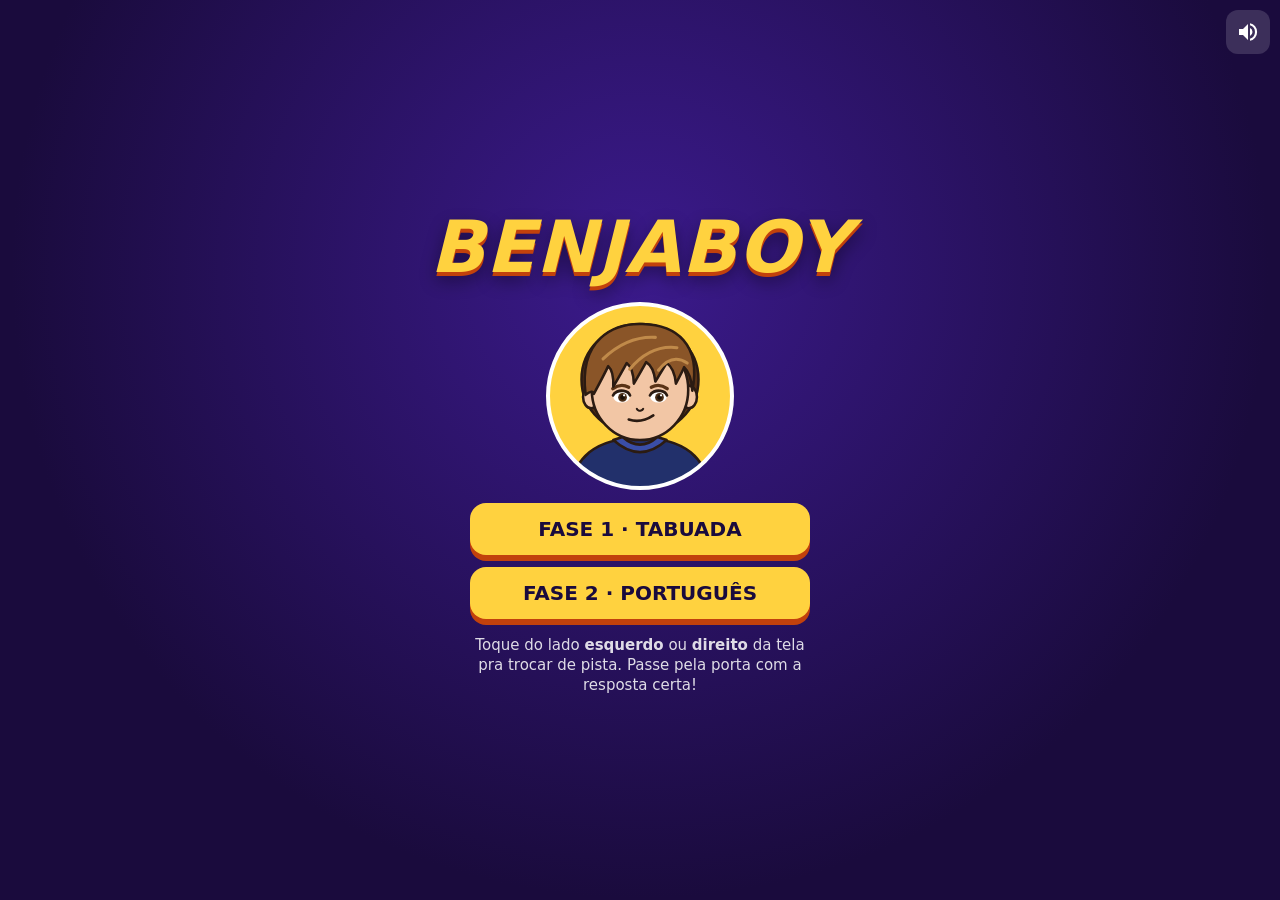
==== index.html @ 42966411 "Benjaboy: primeira versão (tabuada e português) Corrida contra 5 bots em que a resposta certa é a po" ====
<!doctype html>
<html lang="pt-BR">
<head>
<meta charset="utf-8">
<meta name="viewport" content="width=device-width, initial-scale=1, maximum-scale=1, user-scalable=no, viewport-fit=cover">
<meta name="theme-color" content="#1a0b3d">
<title>Benjaboy</title>
<meta name="description" content="Corra, passe pela porta certa e chegue em primeiro!">
<meta property="og:type" content="website">
<meta property="og:title" content="Benjaboy">
<meta property="og:description" content="Corra, passe pela porta certa e chegue em primeiro!">
<meta property="og:url" content="https://diegobarbosabr.github.io/benjaboy/">
<meta property="og:image" content="https://diegobarbosabr.github.io/benjaboy/capa.png">
<meta property="og:image:width" content="1200">
<meta property="og:image:height" content="630">
<link rel="icon" href="icone.png">
<link rel="apple-touch-icon" href="icone.png">
<link rel="manifest" href="manifest.json">
<link rel="stylesheet" href="estilo.css?v=1">
</head>
<body>
<canvas id="tela"></canvas>

<section id="menu" class="painel">
  <h1 class="titulo">BENJABOY</h1>
  <canvas id="retrato-menu" class="retrato"></canvas>
  <button class="botao fase" data-fase="mat">
    <span>FASE 1 · TABUADA</span>
    <span class="recorde" id="rec-mat"></span>
  </button>
  <button class="botao fase" data-fase="port">
    <span>FASE 2 · PORTUGUÊS</span>
    <span class="recorde" id="rec-port"></span>
  </button>
  <p class="dica">Toque do lado <b>esquerdo</b> ou <b>direito</b> da tela pra trocar de pista. Passe pela porta com a resposta certa!</p>
</section>

<section id="resultado" class="painel escondido">
  <p class="colocacao" id="res-pos"></p>
  <canvas id="retrato-res" class="retrato pequeno"></canvas>
  <p class="acertos" id="res-acertos"></p>
  <p class="novo-recorde escondido" id="res-recorde">NOVO RECORDE!</p>
  <p class="mensagem" id="res-msg"></p>
  <div class="treinar escondido" id="res-treinar"></div>
  <button class="botao" id="bt-denovo">CORRER DE NOVO</button>
  <button class="botao secundario" id="bt-menu">MENU</button>
</section>

<section id="pausa" class="painel transparente escondido">
  <p class="colocacao">PAUSADO</p>
  <button class="botao" id="bt-continuar">CONTINUAR</button>
  <button class="botao secundario" id="bt-sair">SAIR DA CORRIDA</button>
</section>

<section id="gire" class="painel">
  <svg class="celular" viewBox="0 0 24 24" aria-hidden="true"><path d="M16 1H8C6.3 1 5 2.3 5 4v16c0 1.7 1.3 3 3 3h8c1.7 0 3-1.3 3-3V4c0-1.7-1.3-3-3-3zm1 19c0 .6-.4 1-1 1H8c-.6 0-1-.4-1-1V4c0-.6.4-1 1-1h8c.6 0 1 .4 1 1v16zm-5-2.5a1.2 1.2 0 1 0 0 2.4 1.2 1.2 0 0 0 0-2.4z"/></svg>
  <p class="acertos">Vire o celular em pé pra jogar</p>
</section>

<button id="bt-som" class="icone" aria-label="Ligar ou desligar o som">
  <svg id="ic-som-on" viewBox="0 0 24 24"><path d="M3 9v6h4l5 5V4L7 9H3zm13.5 3A4.5 4.5 0 0 0 14 8v8a4.5 4.5 0 0 0 2.5-4zM14 3.2v2.1a7 7 0 0 1 0 13.4v2.1a9 9 0 0 0 0-17.6z"/></svg>
  <svg id="ic-som-off" class="escondido" viewBox="0 0 24 24"><path d="M3 9v6h4l5 5V4L7 9H3zm13.6 3 2.7-2.7-1.4-1.4-2.7 2.7-2.7-2.7-1.4 1.4 2.7 2.7-2.7 2.7 1.4 1.4 2.7-2.7 2.7 2.7 1.4-1.4-2.7-2.7z"/></svg>
</button>
<button id="bt-pausa" class="icone escondido" aria-label="Pausar">
  <svg viewBox="0 0 24 24"><path d="M6 5h4v14H6zm8 0h4v14h-4z"/></svg>
</button>

<script src="js/util.js?v=1"></script>
<script src="js/conteudo.js?v=1"></script>
<script src="js/som.js?v=1"></script>
<script src="js/desenho.js?v=1"></script>
<script src="js/corrida.js?v=1"></script>
<script src="js/cena.js?v=1"></script>
<script src="js/app.js?v=1"></script>
</body>
</html>
---- estilo.css ----
:root {
  --fundo: #1a0b3d;
  --amarelo: #ffd23f;
  --laranja: #c2410c;
  --rosa: #ff3d7f;
  --verde: #3ddc84;
  --lilas: #e9e4ff;
}

* { box-sizing: border-box; }

html, body {
  margin: 0;
  height: 100%;
  overflow: hidden;
  background: var(--fundo);
  color: #fff;
  font-family: system-ui, Roboto, "Segoe UI", Arial, sans-serif;
  -webkit-tap-highlight-color: transparent;
  -webkit-user-select: none;
  user-select: none;
  overscroll-behavior: none;
}

body { touch-action: none; }

#tela {
  position: fixed;
  inset: 0;
  width: 100%;
  height: 100%;
  display: block;
}

.painel {
  position: fixed;
  inset: 0;
  z-index: 10;
  display: flex;
  flex-direction: column;
  align-items: center;
  justify-content: center;
  gap: 12px;
  padding: max(16px, env(safe-area-inset-top)) 16px max(16px, env(safe-area-inset-bottom));
  overflow-y: auto;
  touch-action: pan-y;
  text-align: center;
  background: radial-gradient(circle at 50% 30%, #3b1a8c 0%, var(--fundo) 70%);
}

.painel.transparente { background: rgba(26, 11, 61, 0.85); }

.escondido { display: none !important; }

.titulo, .colocacao {
  margin: 0;
  font-weight: 900;
  font-style: italic;
  letter-spacing: 1px;
  color: var(--amarelo);
  text-shadow: 0 4px 0 var(--laranja), 0 8px 18px rgba(0, 0, 0, 0.45);
}
.titulo { font-size: clamp(44px, 14vw, 72px); }
.colocacao { font-size: clamp(40px, 13vw, 64px); }

.retrato { width: 190px; height: 190px; flex: none; }
.retrato.pequeno { width: 140px; height: 140px; }

.botao {
  appearance: none;
  border: 0;
  border-radius: 16px;
  width: min(100%, 340px);
  padding: 14px 18px;
  display: flex;
  flex-direction: column;
  align-items: center;
  gap: 2px;
  font: inherit;
  font-size: 20px;
  font-weight: 900;
  color: var(--fundo);
  background: var(--amarelo);
  box-shadow: 0 6px 0 var(--laranja);
  cursor: pointer;
  flex: none;
}
.botao:active { transform: translateY(4px); box-shadow: 0 2px 0 var(--laranja); }
.botao.secundario { background: var(--lilas); box-shadow: 0 6px 0 #8b7fd0; }
.botao.secundario:active { box-shadow: 0 2px 0 #8b7fd0; }
.botao .recorde { font-size: 13px; font-weight: 700; opacity: 0.75; }
.botao .recorde:empty { display: none; }

.dica { max-width: 340px; margin: 4px 0 0; font-size: 15px; line-height: 1.35; opacity: 0.85; }

.acertos { margin: 0; font-size: 20px; font-weight: 800; }
.novo-recorde { margin: 0; font-size: 18px; font-weight: 900; color: var(--verde); }

.mensagem {
  margin: 4px 0;
  padding: 10px 18px;
  border-radius: 12px;
  background: var(--rosa);
  font-size: 18px;
  font-weight: 900;
}

.mensagem .coracao { width: 1em; height: 1em; fill: #fff; vertical-align: -0.14em; }

.treinar {
  width: min(100%, 340px);
  padding: 10px 14px;
  border-radius: 12px;
  background: rgba(255, 255, 255, 0.08);
  text-align: left;
  font-size: 16px;
  flex: none;
}
.treinar h2 { margin: 0 0 6px; font-size: 13px; letter-spacing: 1px; opacity: 0.8; }
.treinar ul { margin: 0; padding-left: 18px; }
.treinar li { margin: 2px 0; }

/* Celular deitado: o jogo é feito em pé. */
#gire { display: none; z-index: 30; }
#gire .celular { width: 64px; height: 64px; fill: #fff; transform: rotate(90deg); }
@media (orientation: landscape) and (max-height: 500px) {
  #gire { display: flex; }
}

.icone {
  position: fixed;
  top: max(10px, env(safe-area-inset-top));
  right: 10px;
  z-index: 20;
  width: 44px;
  height: 44px;
  padding: 0;
  border: 0;
  border-radius: 12px;
  display: flex;
  align-items: center;
  justify-content: center;
  background: rgba(255, 255, 255, 0.15);
  cursor: pointer;
}
.icone svg { width: 24px; height: 24px; fill: #fff; }
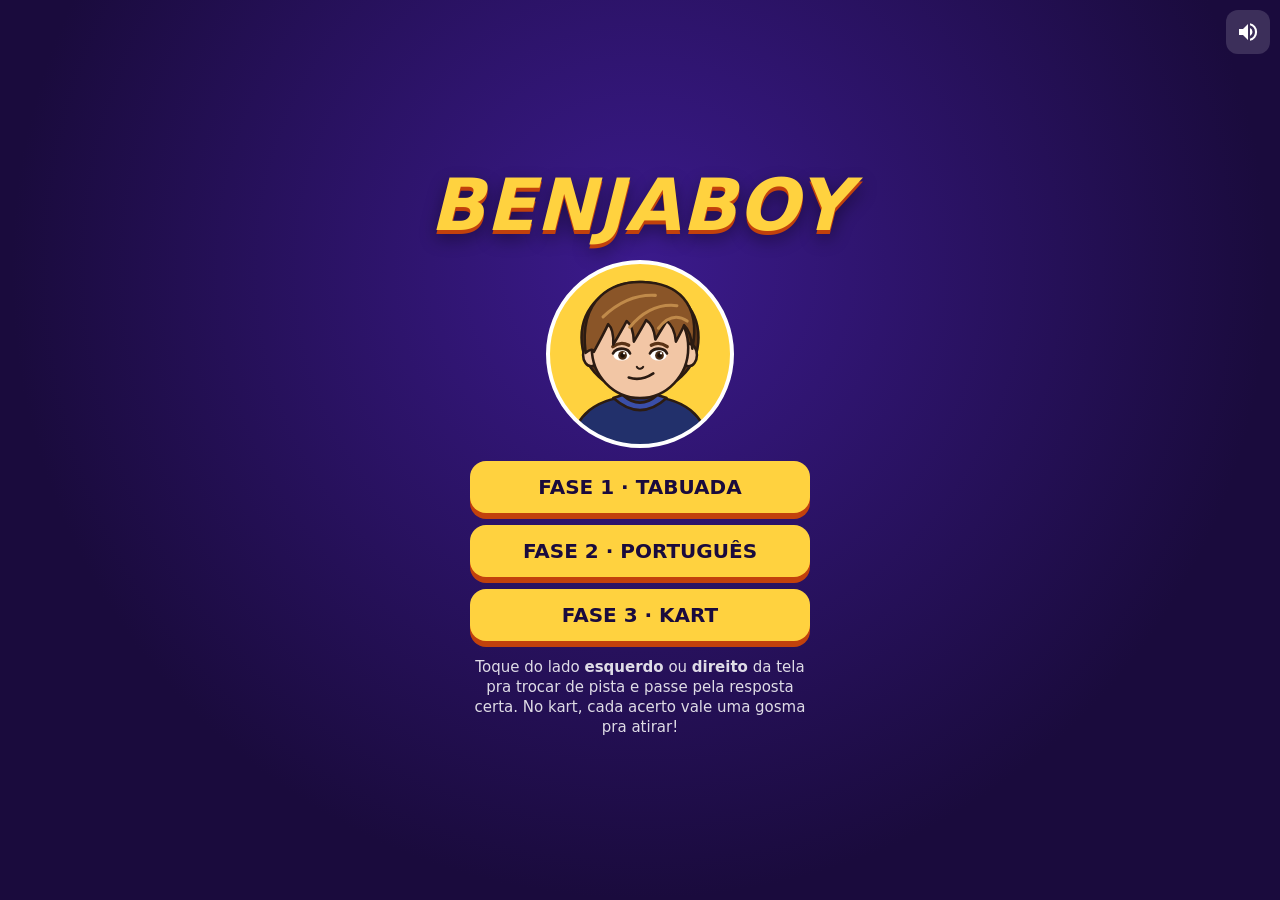
==== commit 241f05d1: "Benjaboy v3: Fase 3 · Kart e prêmio do 1º lugar - Fase 3 · Kart: contas simples (somar, subtrair e a" ====
--- a/index.html
+++ b/index.html
@@ -16,7 +16,7 @@
 <link rel="icon" href="icone.png">
 <link rel="apple-touch-icon" href="icone.png">
 <link rel="manifest" href="manifest.json">
-<link rel="stylesheet" href="estilo.css?v=1">
+<link rel="stylesheet" href="estilo.css?v=3">
 </head>
 <body>
 <canvas id="tela"></canvas>
@@ -32,12 +32,20 @@
     <span>FASE 2 · PORTUGUÊS</span>
     <span class="recorde" id="rec-port"></span>
   </button>
-  <p class="dica">Toque do lado <b>esquerdo</b> ou <b>direito</b> da tela pra trocar de pista. Passe pela porta com a resposta certa!</p>
+  <button class="botao fase" data-fase="kart">
+    <span>FASE 3 · KART</span>
+    <span class="recorde" id="rec-kart"></span>
+  </button>
+  <p class="dica">Toque do lado <b>esquerdo</b> ou <b>direito</b> da tela pra trocar de pista e passe pela resposta certa. No kart, cada acerto vale uma gosma pra atirar!</p>
 </section>
 
 <section id="resultado" class="painel escondido">
   <p class="colocacao" id="res-pos"></p>
   <canvas id="retrato-res" class="retrato pequeno"></canvas>
+  <p class="premio escondido" id="res-premio">
+    <svg viewBox="0 0 24 24" aria-hidden="true"><path d="M20 6h-2.18c.11-.31.18-.65.18-1 0-1.66-1.34-3-3-3-1.05 0-1.96.54-2.5 1.35l-.5.67-.5-.68C10.96 2.54 10.05 2 9 2 7.34 2 6 3.34 6 5c0 .35.07.69.18 1H4c-1.11 0-1.99.89-1.99 2L2 19c0 1.11.89 2 2 2h16c1.11 0 2-.89 2-2V8c0-1.11-.89-2-2-2zm-5-2c.55 0 1 .45 1 1s-.45 1-1 1-1-.45-1-1 .45-1 1-1zM9 4c.55 0 1 .45 1 1s-.45 1-1 1-1-.45-1-1 .45-1 1-1zm11 15H4v-2h16v2zm0-5H4V8h5.08L7 10.83 8.62 12 11 8.76l1-1.36 1 1.36L15.38 12 17 10.83 14.92 8H20v6z"/></svg>
+    VOCÊ VAI GANHAR UM KINDLE!
+  </p>
   <p class="acertos" id="res-acertos"></p>
   <p class="novo-recorde escondido" id="res-recorde">NOVO RECORDE!</p>
   <p class="mensagem" id="res-msg"></p>
@@ -57,6 +65,11 @@
   <p class="acertos">Vire o celular em pé pra jogar</p>
 </section>
 
+<button id="bt-atirar" class="escondido" aria-label="Atirar gosma">
+  <span>ATIRAR</span>
+  <span class="municao"><i></i><i></i><i></i></span>
+</button>
+
 <button id="bt-som" class="icone" aria-label="Ligar ou desligar o som">
   <svg id="ic-som-on" viewBox="0 0 24 24"><path d="M3 9v6h4l5 5V4L7 9H3zm13.5 3A4.5 4.5 0 0 0 14 8v8a4.5 4.5 0 0 0 2.5-4zM14 3.2v2.1a7 7 0 0 1 0 13.4v2.1a9 9 0 0 0 0-17.6z"/></svg>
   <svg id="ic-som-off" class="escondido" viewBox="0 0 24 24"><path d="M3 9v6h4l5 5V4L7 9H3zm13.6 3 2.7-2.7-1.4-1.4-2.7 2.7-2.7-2.7-1.4 1.4 2.7 2.7-2.7 2.7 1.4 1.4 2.7-2.7 2.7 2.7 1.4-1.4-2.7-2.7z"/></svg>
@@ -65,12 +78,13 @@
   <svg viewBox="0 0 24 24"><path d="M6 5h4v14H6zm8 0h4v14h-4z"/></svg>
 </button>
 
-<script src="js/util.js?v=1"></script>
-<script src="js/conteudo.js?v=1"></script>
-<script src="js/som.js?v=1"></script>
-<script src="js/desenho.js?v=1"></script>
-<script src="js/corrida.js?v=1"></script>
-<script src="js/cena.js?v=1"></script>
-<script src="js/app.js?v=1"></script>
+<script src="js/util.js?v=3"></script>
+<script src="js/conteudo.js?v=3"></script>
+<script src="js/som.js?v=3"></script>
+<script src="js/musica.js?v=3"></script>
+<script src="js/desenho.js?v=3"></script>
+<script src="js/corrida.js?v=3"></script>
+<script src="js/cena.js?v=3"></script>
+<script src="js/app.js?v=3"></script>
 </body>
 </html>
--- a/estilo.css
+++ b/estilo.css
@@ -120,6 +120,66 @@
 .treinar ul { margin: 0; padding-left: 18px; }
 .treinar li { margin: 2px 0; }
 
+/* Prêmio de quem chega em 1º */
+.premio {
+  margin: 0;
+  padding: 12px 18px;
+  display: flex;
+  align-items: center;
+  gap: 10px;
+  border-radius: 14px;
+  background: var(--amarelo);
+  color: var(--fundo);
+  font-size: clamp(14px, 4.3vw, 18px);
+  font-weight: 900;
+  box-shadow: 0 5px 0 var(--laranja);
+  animation: pulsar 1.2s ease-in-out infinite;
+}
+.premio svg { width: 24px; height: 24px; flex: none; fill: var(--fundo); }
+@keyframes pulsar { 50% { transform: scale(1.05); } }
+@media (prefers-reduced-motion: reduce) { .premio { animation: none; } }
+
+/* Fase do kart: botão de atirar, com a munição em bolinhas */
+#bt-atirar {
+  position: fixed;
+  z-index: 20;
+  left: 50%;
+  bottom: max(18px, env(safe-area-inset-bottom));
+  transform: translateX(-50%);
+  width: 92px;
+  height: 92px;
+  padding: 0;
+  border: 4px solid #1f5f00;
+  border-radius: 50%;
+  display: flex;
+  flex-direction: column;
+  align-items: center;
+  justify-content: center;
+  gap: 6px;
+  font: inherit;
+  font-size: 15px;
+  font-weight: 900;
+  color: #10310a;
+  background: radial-gradient(circle at 35% 30%, #c6ff7a, #7cfc00 55%, #3fa300);
+  box-shadow: 0 6px 0 #1f5f00;
+  touch-action: manipulation;
+  cursor: pointer;
+}
+#bt-atirar:active { transform: translateX(-50%) translateY(4px); box-shadow: 0 2px 0 #1f5f00; }
+#bt-atirar.vazio { filter: grayscale(0.85); opacity: 0.6; }
+#bt-atirar .municao { display: flex; gap: 5px; }
+#bt-atirar .municao i { width: 11px; height: 11px; border-radius: 50%; border: 2px solid #10310a; }
+#bt-atirar .municao i.cheia { background: #10310a; }
+
+/* Tela baixa: três fases no menu sem precisar rolar */
+@media (max-height: 740px) {
+  .titulo { font-size: 46px; }
+  .retrato { width: 150px; height: 150px; }
+  .retrato.pequeno { width: 120px; height: 120px; }
+  .painel { gap: 10px; }
+  .botao { padding: 12px 18px; }
+}
+
 /* Celular deitado: o jogo é feito em pé. */
 #gire { display: none; z-index: 30; }
 #gire .celular { width: 64px; height: 64px; fill: #fff; transform: rotate(90deg); }
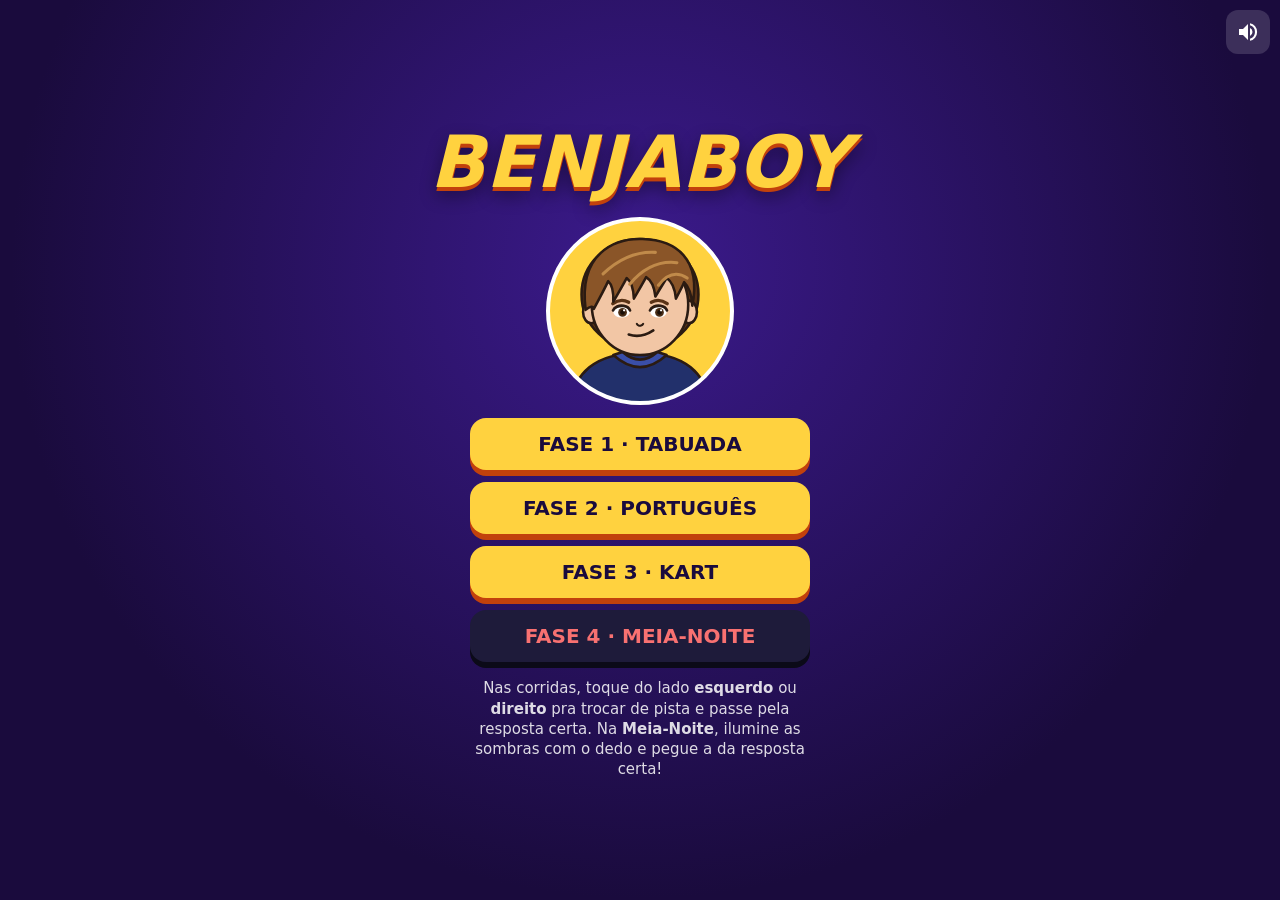
==== commit 12fe6ec1: "Benjaboy v5: Fase 4 · Meia-Noite e banco de desafios maior - Fase 4 · Meia-Noite: torneio contra a t" ====
--- a/index.html
+++ b/index.html
@@ -16,7 +16,7 @@
 <link rel="icon" href="icone.png">
 <link rel="apple-touch-icon" href="icone.png">
 <link rel="manifest" href="manifest.json">
-<link rel="stylesheet" href="estilo.css?v=3">
+<link rel="stylesheet" href="estilo.css?v=5">
 </head>
 <body>
 <canvas id="tela"></canvas>
@@ -36,7 +36,11 @@
     <span>FASE 3 · KART</span>
     <span class="recorde" id="rec-kart"></span>
   </button>
-  <p class="dica">Toque do lado <b>esquerdo</b> ou <b>direito</b> da tela pra trocar de pista e passe pela resposta certa. No kart, cada acerto vale uma gosma pra atirar!</p>
+  <button class="botao fase noite" data-fase="noite">
+    <span>FASE 4 · MEIA-NOITE</span>
+    <span class="recorde" id="rec-noite"></span>
+  </button>
+  <p class="dica">Nas corridas, toque do lado <b>esquerdo</b> ou <b>direito</b> pra trocar de pista e passe pela resposta certa. Na <b>Meia-Noite</b>, ilumine as sombras com o dedo e pegue a da resposta certa!</p>
 </section>
 
 <section id="resultado" class="painel escondido">
@@ -65,6 +69,7 @@
   <p class="acertos">Vire o celular em pé pra jogar</p>
 </section>
 
+
 <button id="bt-atirar" class="escondido" aria-label="Atirar gosma">
   <span>ATIRAR</span>
   <span class="municao"><i></i><i></i><i></i></span>
@@ -78,13 +83,15 @@
   <svg viewBox="0 0 24 24"><path d="M6 5h4v14H6zm8 0h4v14h-4z"/></svg>
 </button>
 
-<script src="js/util.js?v=3"></script>
-<script src="js/conteudo.js?v=3"></script>
-<script src="js/som.js?v=3"></script>
-<script src="js/musica.js?v=3"></script>
-<script src="js/desenho.js?v=3"></script>
-<script src="js/corrida.js?v=3"></script>
-<script src="js/cena.js?v=3"></script>
-<script src="js/app.js?v=3"></script>
+<script src="js/util.js?v=5"></script>
+<script src="js/conteudo.js?v=5"></script>
+<script src="js/som.js?v=5"></script>
+<script src="js/musica.js?v=5"></script>
+<script src="js/desenho.js?v=5"></script>
+<script src="js/corrida.js?v=5"></script>
+<script src="js/cena.js?v=5"></script>
+<script src="js/torneio.js?v=5"></script>
+<script src="js/noite.js?v=5"></script>
+<script src="js/app.js?v=5"></script>
 </body>
 </html>
--- a/estilo.css
+++ b/estilo.css
@@ -171,7 +171,12 @@
 #bt-atirar .municao i { width: 11px; height: 11px; border-radius: 50%; border: 2px solid #10310a; }
 #bt-atirar .municao i.cheia { background: #10310a; }
 
-/* Tela baixa: três fases no menu sem precisar rolar */
+/* Fase 4 · Meia-Noite: botão escuro no menu */
+.botao.noite { background: #1e1b3a; color: #f87171; box-shadow: 0 6px 0 #0b0a18; }
+.botao.noite:active { box-shadow: 0 2px 0 #0b0a18; }
+.botao.noite .recorde { color: #e2e8f0; }
+
+/* Tela baixa: as fases no menu sem precisar rolar */
 @media (max-height: 740px) {
   .titulo { font-size: 46px; }
   .retrato { width: 150px; height: 150px; }
